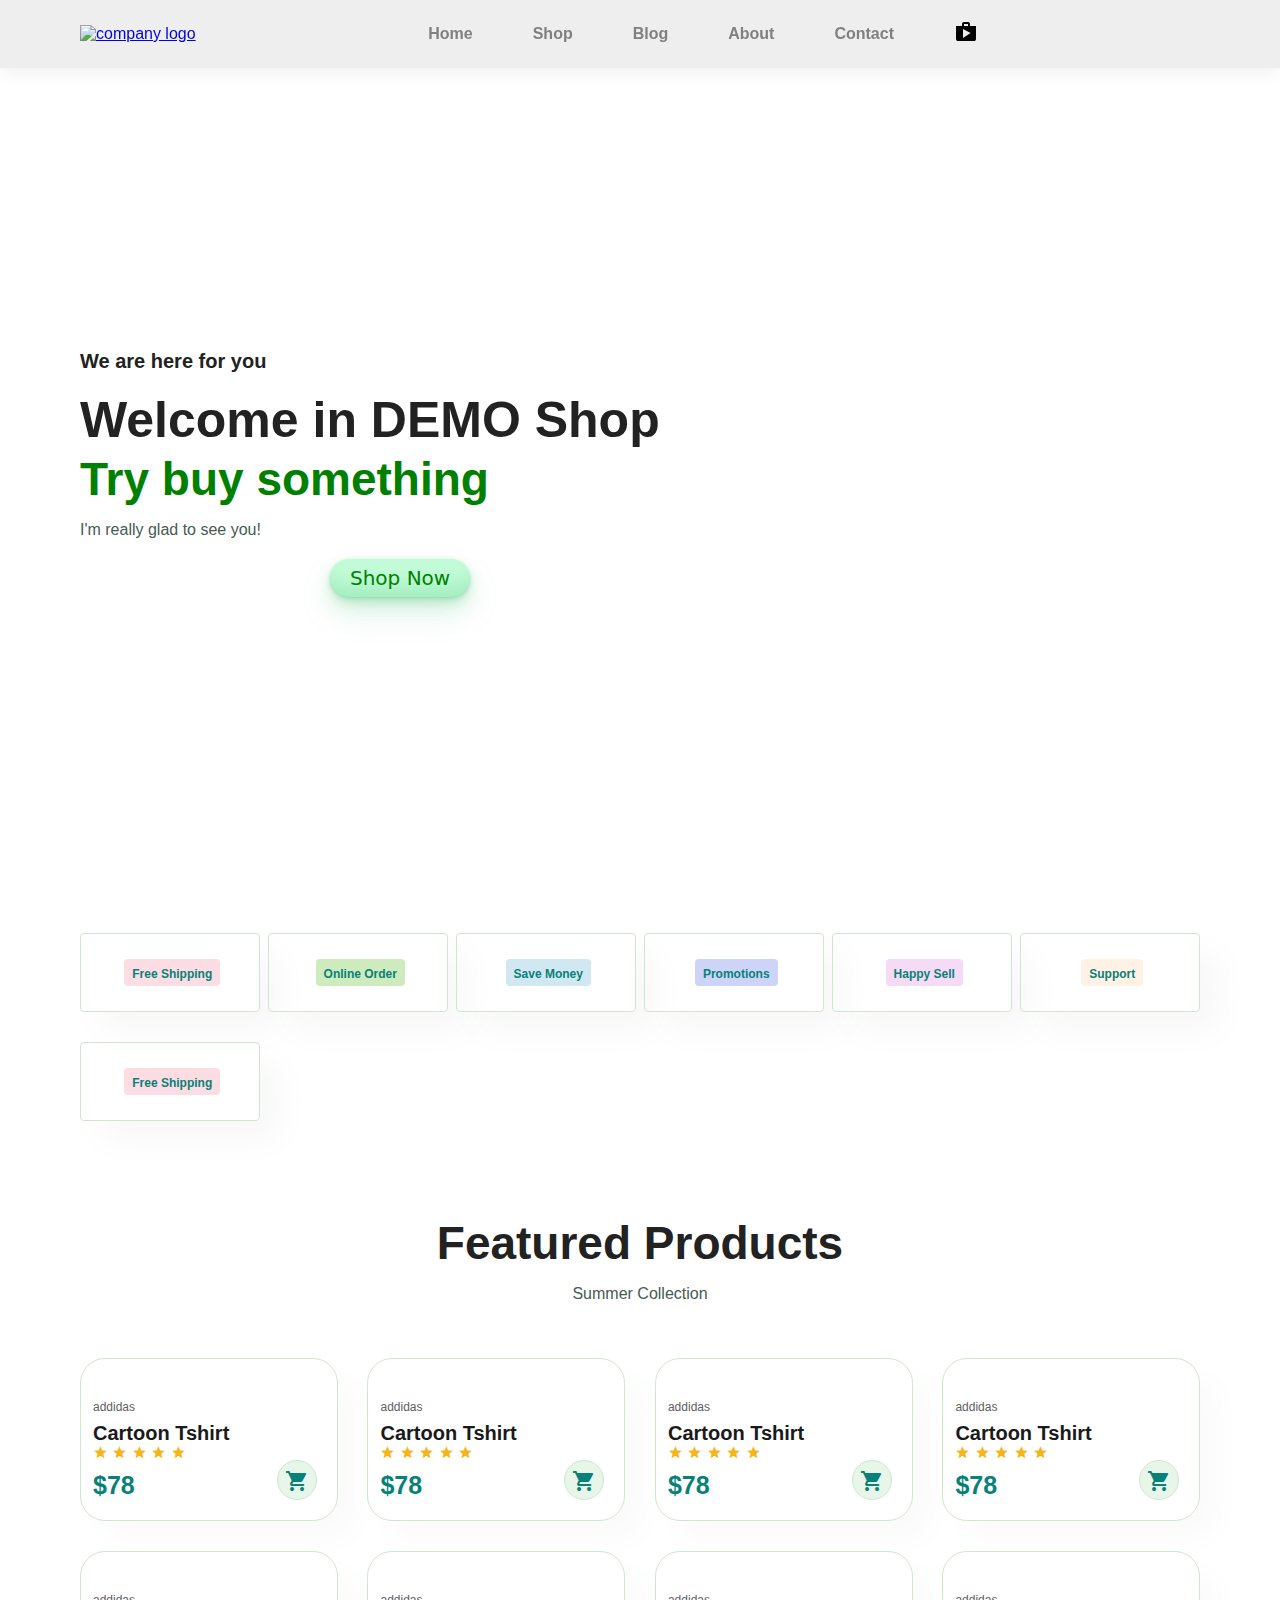
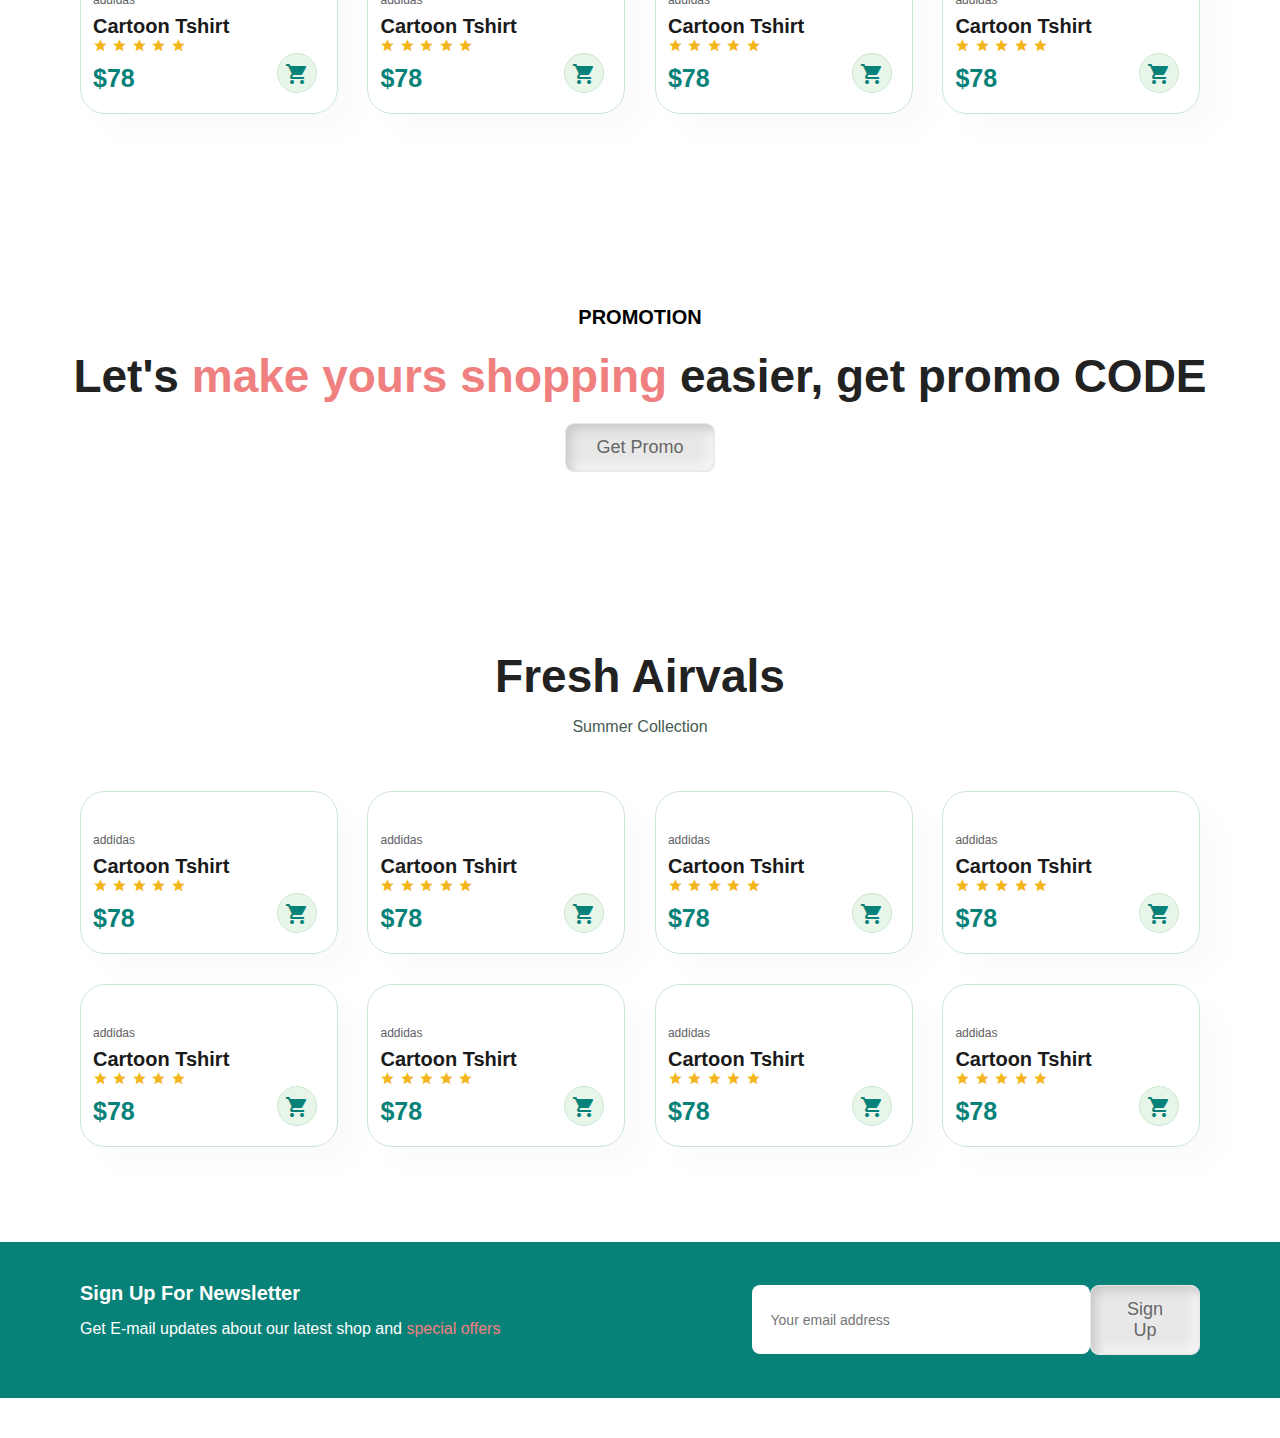
==== index.html @ 425285e5 "Add files via upload" ====
<!DOCTYPE html>
<html lang="en">
<head>
    <meta charset="UTF-8">
    <meta name="viewport" content="width=device-width, initial-scale=1.0">
    <link rel="stylesheet" href="./main.css">
    <link href="https://fonts.googleapis.com/icon?family=Material+Icons" rel="stylesheet">    
    <title>Shop</title>
</head>
<body>
    
    <section id="header">
        <a href="#"><img src="./images/logo.png" class="logo" alt="company logo"></a>

        <div>
            <ul id="navbar">
                <li><a href="index.html">Home</a></li>
                <li><a href="shop.html">Shop</a></li>
                <li><a href="blog.html">Blog</a></li>
                <li><a href="about.html">About</a></li>
                <li><a href="contact.html">Contact</a></li>
                <li><a href="cart.html"><i class="material-icons" id="cart__logo">shopping_bag</i></a></li>
            </ul>
        </div>
    </section>

    <section id="hero">
        <h4>We are here for you</h4>
        <h1>Welcome in DEMO Shop</h1>
        <h2>Try buy something</h2>
        <p>I'm really glad to see you!</p>

        <button>Shop Now</button>
    </section>

    <section id="features" class="section-p1">
        <div class="fe-box">
            <img src="images/checkmark.png" alt="">
            <h6>Free Shipping</h6>
        </div>
        <div class="fe-box">
            <img src="images/checkmark.png" alt="">
            <h6>Online Order</h6>
        </div>
        <div class="fe-box">
            <img src="images/checkmark.png" alt="">
            <h6>Save Money</h6>
        </div>
        <div class="fe-box">
            <img src="images/checkmark.png" alt="">
            <h6>Promotions</h6>
        </div>
        <div class="fe-box">
            <img src="images/checkmark.png" alt="">
            <h6>Happy Sell</h6>
        </div>
        <div class="fe-box">
            <img src="images/checkmark.png" alt="">
            <h6>Support</h6>
        </div>
        <div class="fe-box">
            <img src="images/checkmark.png" alt="">
            <h6>Free Shipping</h6>
        </div>

    </section>

    <section id="product1" class="section-p1">

        <h2>Featured Products</h2>
        <p>Summer Collection</p>

        <div class="pro-container">

            <div class="pro">
                <img src="images/tshirt1.jpg" alt="">
                <div class="des">
                    <span>addidas</span>
                    <h5>Cartoon Tshirt</h5>

                    <div class="star">
                        <i class="material-icons">grade</i>
                        <i class="material-icons">grade</i>
                        <i class="material-icons">grade</i>
                        <i class="material-icons">grade</i>
                        <i class="material-icons">grade</i>
                    </div>
                    <h4>$78</h4>
                </div>
                <a href="#"><i class="material-icons productcart" id="cart__logo">shopping_cart</i></a>
            </div>
            <div class="pro">
                <img src="images/tshirt1.jpg" alt="">
                <div class="des">
                    <span>addidas</span>
                    <h5>Cartoon Tshirt</h5>

                    <div class="star">
                        <i class="material-icons">grade</i>
                        <i class="material-icons">grade</i>
                        <i class="material-icons">grade</i>
                        <i class="material-icons">grade</i>
                        <i class="material-icons">grade</i>
                    </div>
                    <h4>$78</h4>
                </div>
                <a href="#"><i class="material-icons productcart" id="cart__logo">shopping_cart</i></a>
            </div>
            <div class="pro">
                <img src="images/tshirt1.jpg" alt="">
                <div class="des">
                    <span>addidas</span>
                    <h5>Cartoon Tshirt</h5>

                    <div class="star">
                        <i class="material-icons">grade</i>
                        <i class="material-icons">grade</i>
                        <i class="material-icons">grade</i>
                        <i class="material-icons">grade</i>
                        <i class="material-icons">grade</i>
                    </div>
                    <h4>$78</h4>
                </div>
                <a href="#"><i class="material-icons productcart" id="cart__logo">shopping_cart</i></a>
            </div>
            <div class="pro">
                <img src="images/tshirt1.jpg" alt="">
                <div class="des">
                    <span>addidas</span>
                    <h5>Cartoon Tshirt</h5>

                    <div class="star">
                        <i class="material-icons">grade</i>
                        <i class="material-icons">grade</i>
                        <i class="material-icons">grade</i>
                        <i class="material-icons">grade</i>
                        <i class="material-icons">grade</i>
                    </div>
                    <h4>$78</h4>
                </div>
                <a href="#"><i class="material-icons productcart" id="cart__logo">shopping_cart</i></a>
            </div>
            <div class="pro">
                <img src="images/tshirt1.jpg" alt="">
                <div class="des">
                    <span>addidas</span>
                    <h5>Cartoon Tshirt</h5>

                    <div class="star">
                        <i class="material-icons">grade</i>
                        <i class="material-icons">grade</i>
                        <i class="material-icons">grade</i>
                        <i class="material-icons">grade</i>
                        <i class="material-icons">grade</i>
                    </div>
                    <h4>$78</h4>
                </div>
                <a href="#"><i class="material-icons productcart" id="cart__logo">shopping_cart</i></a>
            </div>
            <div class="pro">
                <img src="images/tshirt1.jpg" alt="">
                <div class="des">
                    <span>addidas</span>
                    <h5>Cartoon Tshirt</h5>

                    <div class="star">
                        <i class="material-icons">grade</i>
                        <i class="material-icons">grade</i>
                        <i class="material-icons">grade</i>
                        <i class="material-icons">grade</i>
                        <i class="material-icons">grade</i>
                    </div>
                    <h4>$78</h4>
                </div>
                <a href="#"><i class="material-icons productcart" id="cart__logo">shopping_cart</i></a>
            </div>
            <div class="pro">
                <img src="images/tshirt1.jpg" alt="">
                <div class="des">
                    <span>addidas</span>
                    <h5>Cartoon Tshirt</h5>

                    <div class="star">
                        <i class="material-icons">grade</i>
                        <i class="material-icons">grade</i>
                        <i class="material-icons">grade</i>
                        <i class="material-icons">grade</i>
                        <i class="material-icons">grade</i>
                    </div>
                    <h4>$78</h4>
                </div>
                <a href="#"><i class="material-icons productcart" id="cart__logo">shopping_cart</i></a>
            </div>
            <div class="pro">
                <img src="images/tshirt1.jpg" alt="">
                <div class="des">
                    <span>addidas</span>
                    <h5>Cartoon Tshirt</h5>

                    <div class="star">
                        <i class="material-icons">grade</i>
                        <i class="material-icons">grade</i>
                        <i class="material-icons">grade</i>
                        <i class="material-icons">grade</i>
                        <i class="material-icons">grade</i>
                    </div>
                    <h4>$78</h4>
                </div>
                <a href="#"><i class="material-icons productcart" id="cart__logo">shopping_cart</i></a>
            </div>

        </div>
    </section>

    <section id="banner" class="section-m1">

        <div>
            <h4>PROMOTION</h4>
            <h2>Let's <span>make yours shopping</span> easier, get promo CODE</h2>

            <button class="btn">Get Promo</button>
        </div>
    </section>

    <section id="product1" class="section-p1">

        <h2>Fresh Airvals</h2>
        <p>Summer Collection</p>

        <div class="pro-container">

            <div class="pro">
                <img src="images/tshirt1.jpg" alt="">
                <div class="des">
                    <span>addidas</span>
                    <h5>Cartoon Tshirt</h5>

                    <div class="star">
                        <i class="material-icons">grade</i>
                        <i class="material-icons">grade</i>
                        <i class="material-icons">grade</i>
                        <i class="material-icons">grade</i>
                        <i class="material-icons">grade</i>
                    </div>
                    <h4>$78</h4>
                </div>
                <a href="#"><i class="material-icons productcart" id="cart__logo">shopping_cart</i></a>
            </div>
            <div class="pro">
                <img src="images/tshirt1.jpg" alt="">
                <div class="des">
                    <span>addidas</span>
                    <h5>Cartoon Tshirt</h5>

                    <div class="star">
                        <i class="material-icons">grade</i>
                        <i class="material-icons">grade</i>
                        <i class="material-icons">grade</i>
                        <i class="material-icons">grade</i>
                        <i class="material-icons">grade</i>
                    </div>
                    <h4>$78</h4>
                </div>
                <a href="#"><i class="material-icons productcart" id="cart__logo">shopping_cart</i></a>
            </div>
            <div class="pro">
                <img src="images/tshirt1.jpg" alt="">
                <div class="des">
                    <span>addidas</span>
                    <h5>Cartoon Tshirt</h5>

                    <div class="star">
                        <i class="material-icons">grade</i>
                        <i class="material-icons">grade</i>
                        <i class="material-icons">grade</i>
                        <i class="material-icons">grade</i>
                        <i class="material-icons">grade</i>
                    </div>
                    <h4>$78</h4>
                </div>
                <a href="#"><i class="material-icons productcart" id="cart__logo">shopping_cart</i></a>
            </div>
            <div class="pro">
                <img src="images/tshirt1.jpg" alt="">
                <div class="des">
                    <span>addidas</span>
                    <h5>Cartoon Tshirt</h5>

                    <div class="star">
                        <i class="material-icons">grade</i>
                        <i class="material-icons">grade</i>
                        <i class="material-icons">grade</i>
                        <i class="material-icons">grade</i>
                        <i class="material-icons">grade</i>
                    </div>
                    <h4>$78</h4>
                </div>
                <a href="#"><i class="material-icons productcart" id="cart__logo">shopping_cart</i></a>
            </div>
            <div class="pro">
                <img src="images/tshirt1.jpg" alt="">
                <div class="des">
                    <span>addidas</span>
                    <h5>Cartoon Tshirt</h5>

                    <div class="star">
                        <i class="material-icons">grade</i>
                        <i class="material-icons">grade</i>
                        <i class="material-icons">grade</i>
                        <i class="material-icons">grade</i>
                        <i class="material-icons">grade</i>
                    </div>
                    <h4>$78</h4>
                </div>
                <a href="#"><i class="material-icons productcart" id="cart__logo">shopping_cart</i></a>
            </div>
            <div class="pro">
                <img src="images/tshirt1.jpg" alt="">
                <div class="des">
                    <span>addidas</span>
                    <h5>Cartoon Tshirt</h5>

                    <div class="star">
                        <i class="material-icons">grade</i>
                        <i class="material-icons">grade</i>
                        <i class="material-icons">grade</i>
                        <i class="material-icons">grade</i>
                        <i class="material-icons">grade</i>
                    </div>
                    <h4>$78</h4>
                </div>
                <a href="#"><i class="material-icons productcart" id="cart__logo">shopping_cart</i></a>
            </div>
            <div class="pro">
                <img src="images/tshirt1.jpg" alt="">
                <div class="des">
                    <span>addidas</span>
                    <h5>Cartoon Tshirt</h5>

                    <div class="star">
                        <i class="material-icons">grade</i>
                        <i class="material-icons">grade</i>
                        <i class="material-icons">grade</i>
                        <i class="material-icons">grade</i>
                        <i class="material-icons">grade</i>
                    </div>
                    <h4>$78</h4>
                </div>
                <a href="#"><i class="material-icons productcart" id="cart__logo">shopping_cart</i></a>
            </div>
            <div class="pro">
                <img src="images/tshirt1.jpg" alt="">
                <div class="des">
                    <span>addidas</span>
                    <h5>Cartoon Tshirt</h5>

                    <div class="star">
                        <i class="material-icons">grade</i>
                        <i class="material-icons">grade</i>
                        <i class="material-icons">grade</i>
                        <i class="material-icons">grade</i>
                        <i class="material-icons">grade</i>
                    </div>
                    <h4>$78</h4>
                </div>
                <a href="#"><i class="material-icons productcart" id="cart__logo">shopping_cart</i></a>
            </div>

        </div>
    </section>

    <section id="newsletter" class="section-p1 section-m1">

        <div class="newstext">
            <h4>Sign Up For Newsletter</h4>
            <p>Get E-mail updates about our latest shop and <span>special offers</span></p>
        </div>

        <div class="form"> 

            <input type="text" placeholder="Your email address">
            <button class="btn">Sign Up</button>

        </div>

    </section>
    <script src="index.js"></script>
</body>
</html>
---- main.css ----
@import url('https://fonts.googleapis.com/css2?family=League+Spartan:wght@100..900&display=swap');

* {
    margin: 0;
    padding: 0;
    box-sizing: border-box;
    font-family: 'Leauge Spartan', sans-serif;
}

h1 {
    font-size: 50px;
    line-height: 64px;
    color: #222;
}

h2 {
    font-size: 46px;
    line-height: 54px;
    color: #222;
}

h4 {
    font-size: 20px;
    color: #222;
}

h6 {
    font-weight: 700; /*odpowiada boldowi*/
    font-size: 12px;
}

p {
    font-size: 16px;
    color: #465b52;
    margin: 15px 0 20px 0;
}

.section-p1 {
    padding: 40px 80px; /*górny i dolny + lewo i prawo */
}

.section-m1 {
    margin: 40px 0;
}

body {
    width: 100%; /*element zajmie całą dostępną szerokość kontenera, w którym się znajduje.*/
}

/*header*/

.logo {
    width: 5%;
}

#cart__logo {
  color: black;
}

#header {
    display: flex;
    align-items: center;
    justify-content: space-between;
    padding: 20px 80px;
    background: #eeeeee;
    box-shadow: 0 5px 15px rgba(0, 0, 0, 0.06);
    z-index: 999;
    position: sticky;
    top: 0;
    left: 0;
}

#navbar {
    display: flex;
    align-items: center;
    justify-content: center;
}

#navbar li { /*usuwanie oznaczenia bulletpointa*/
    list-style: none;
    padding: 0 30px;
}

#navbar li a { /*usuwanie ozdobienia tekstu, w tym przypadku podkreślenia*/
    text-decoration: none;
    color: grey;
    font-size: 16px;
    font-weight: 600;
    transition: 0.3 ease; /*płynniej zmienia się kolor po najechaniu myszką*/
}

#navbar li a:hover { /*zmiana koloru tekstu po najechaniu myszką, pamiętaj dodać transition*/
    color: black;
    text-decoration: underline black;
    text-underline-offset: 3px; /* odsuwa linię o 3px od tekstu */
    transition: color 0.3s; /* płynna zmiana koloru tekstu */
}

/*Home Page*/

#hero {
    background-image: url("images/herophoto.jpg");
    height: 90vh;
    width: 100%;
    background-size: cover;
    background-position: top 30% right 0;
    padding: 0 80px;
    display: flex;
    flex-direction: column;
    align-items: flex-start;
    justify-content: center;
}

#hero h4 {
    padding-bottom: 15px;
}

#hero h2 {
    color: green;
}

#hero button {
  background-color: #c2fbd7;
  border-radius: 100px;
  box-shadow: rgba(44, 187, 99, .2) 0 -25px 18px -14px inset,rgba(44, 187, 99, .15) 0 1px 2px,rgba(44, 187, 99, .15) 0 2px 4px,rgba(44, 187, 99, .15) 0 4px 8px,rgba(44, 187, 99, .15) 0 8px 16px,rgba(44, 187, 99, .15) 0 16px 32px;
  color: green;
  cursor: pointer;
  display: inline-block;
  font-family: CerebriSans-Regular,-apple-system,system-ui,Roboto,sans-serif;
  padding: 7px 20px;
  text-align: center;
  text-decoration: none;
  transition: all 250ms;
  border: 0;
  font-size: 20px;
  user-select: none;
  -webkit-user-select: none;
  touch-action: manipulation;
  margin-left: 250px;
  
}

.button-33:hover {
  box-shadow: rgba(44,187,99,.35) 0 -25px 18px -14px inset,rgba(44,187,99,.25) 0 1px 2px,rgba(44,187,99,.25) 0 2px 4px,rgba(44,187,99,.25) 0 4px 8px,rgba(44,187,99,.25) 0 8px 16px,rgba(44,187,99,.25) 0 16px 32px;
  transform: scale(1.05) rotate(-1deg);
}

/*features box*/

#features {
    display: flex;
    align-items: center;
    justify-content: space-between;
    flex-wrap: wrap;
}

#features .fe-box {
    width: 180px;
    text-align: center;
    padding: 25px 15px;
    box-shadow: 20px 20px 34px rgba(0, 0, 0, 0.03);
    border: 1px solid #cce7d0;
    border-radius: 4px;
    margin: 15px 0;
    cursor: pointer;
}

#features .fe-box:hover {
    box-shadow: 10px 10px 34px rgba(70, 62, 221, 0.01);
}

#features .fe-box img {
    width: 100%;
    margin-bottom: 15px;
}

#features .fe-box h6 {
    display: inline-block;
    padding: 9px 8px 6px 8px;
    line-height: 1;
    border-radius: 4px;
    color: #088178;
    background-color: #fddde4;
}

#features .fe-box:nth-child(2) h6 { /*tutaj mamy info, który to div z głównego boxa */
    background-color: #cdebbc;
}
#features .fe-box:nth-child(3) h6 { /*tutaj mamy info, który to div z głównego boxa */
    background-color: #d1e8f2;
}
#features .fe-box:nth-child(4) h6 { /*tutaj mamy info, który to div z głównego boxa */
    background-color: #cdd4f8;
}
#features .fe-box:nth-child(5) h6 { /*tutaj mamy info, który to div z głównego boxa */
    background-color: #f6dbf6;
}
#features .fe-box:nth-child(6) h6 { /*tutaj mamy info, który to div z głównego boxa */
    background-color: #fff2e5;
}

#product1 {
    text-align: center;
}

#product1 .pro-container {
    display: flex;
    justify-content: space-between;
    padding-top: 20px;
    flex-wrap: wrap;
}

#product1 .pro {
    width: 23%;
    min-width: 250px;
    padding: 10px 12px;
    border: solid 1px #cce7d0;
    border-radius: 25px;
    cursor: pointer;
    box-shadow: 20px 20px 30px rgba(0, 0, 0, 0.02);
    margin: 15px 0;
    transition: 0.2s ease;
    position: relative;
}

#product1 .pro:hover {
    box-shadow: 20px 20px 30px rgba(0, 0, 0, 0.06);
}

#product1 .pro img {
    width: 100%;
    border-radius: 20px;
}

#product1 .pro .des {
    text-align: start;
    padding: 10px 0;
} 

#product1 .pro .des span {
    color: #606063;
    font-size: 12px;
}

#product1 .pro .des h5 {
    padding-top: 7px;
    color: #1a1a1a;
    font-size: 20px;
}

#product1 .pro .des i {
    font-size: 15px;
    color: rgb(243, 181, 25);
}

#product1 .pro .des h4 {
    padding-top: 7px;
    font-size: 25px;
    font-weight: 700;
    color: #088178
}

#product1 .pro .productcart {
    width: 40px;
    height: 40px;
    line-height: 40px;
    border-radius: 50px;
    background-color: #e8f6ea;
    font-weight: 500;
    color: #088178;
    border: 1px solid #cce7d0;
    position: absolute;
    bottom: 20px;
    right: 20px;
}

/*promo banner*/

#banner {
    background-image: url("images/promobaner.png");
    width: 100%;
    height: 40vh;
    display: flex;
    flex-direction: column;
    justify-content: center;
    align-items: center;
    text-align: center;
    background-size: cover;
    background-position: center;
}

#banner h4 {
    color: black;
}

#banner h2 {
    padding: 20px 0;
}

#banner h2 span {
    color: lightcoral;
}

/*button z neta*/

/* From Uiverse.io by shah1345 */ 
.btn {
    display: inline-block;
    transition: all 0.2s ease-in;
    position: relative;
    overflow: hidden;
    z-index: 1;
    color: #090909;
    padding: 0.7em 1.7em;
    cursor: pointer;
    font-size: 18px;
    border-radius: 0.5em;
    background: #e8e8e8;
    border: 1px solid #e8e8e8;
    box-shadow: 6px 6px 12px #c5c5c5, -6px -6px 12px #ffffff;
  }
  
  .btn {
    color: #666;
    box-shadow: inset 4px 4px 12px #c5c5c5, inset -4px -4px 12px #ffffff;
  }
  
  .btn:before {
    content: "";
    position: absolute;
    left: 50%;
    transform: translateX(-50%) scaleY(1) scaleX(1.25);
    top: 100%;
    width: 140%;
    height: 180%;
    background-color: rgba(0, 0, 0, 0.05);
    border-radius: 50%;
    display: block;
    transition: all 0.5s 0.1s cubic-bezier(0.55, 0, 0.1, 1);
    z-index: -1;
  }
  
  .btn:after {
    content: "";
    position: absolute;
    left: 55%;
    transform: translateX(-50%) scaleY(1) scaleX(1.45);
    top: 180%;
    width: 160%;
    height: 190%;
    background-color: lightcoral;
    border-radius: 50%;
    display: block;
    transition: all 0.5s 0.1s cubic-bezier(0.55, 0, 0.1, 1);
    z-index: -1;
  }
  
  .btn:hover {
    color: #ffffff;
    border: 1px solid lightcoral;
  }
  
  .btn:hover:before {
    top: -35%;
    background-color: lightcoral;
    transform: translateX(-50%) scaleY(1.3) scaleX(0.8);
  }
  
  .btn:hover:after {
    top: -45%;
    background-color: lightcoral;
    transform: translateX(-50%) scaleY(1.3) scaleX(0.8);
  }
  

  /*newsletter*/

  #newsletter {
    display: flex;
    align-items: center;
    justify-content: space-between;
    flex-wrap: wrap;
    background-color: #088178;
  }

  #newsletter .form {
    display: flex;
    width: 40%;
  }

  #newsletter h4 {
    color: white;
  }

  #newsletter p {
    color: white;
  }

  #newsletter p span {
    color: lightcoral;
    font-weight: 500;
  }

  #newsletter input {
    height: 4.3rem;
    padding: 0 1.25em;
    font-size: 14px;
    width: 100%;
    border: 1px solid transparent;
    border-radius: 0.5rem;
    outline: none;
  }
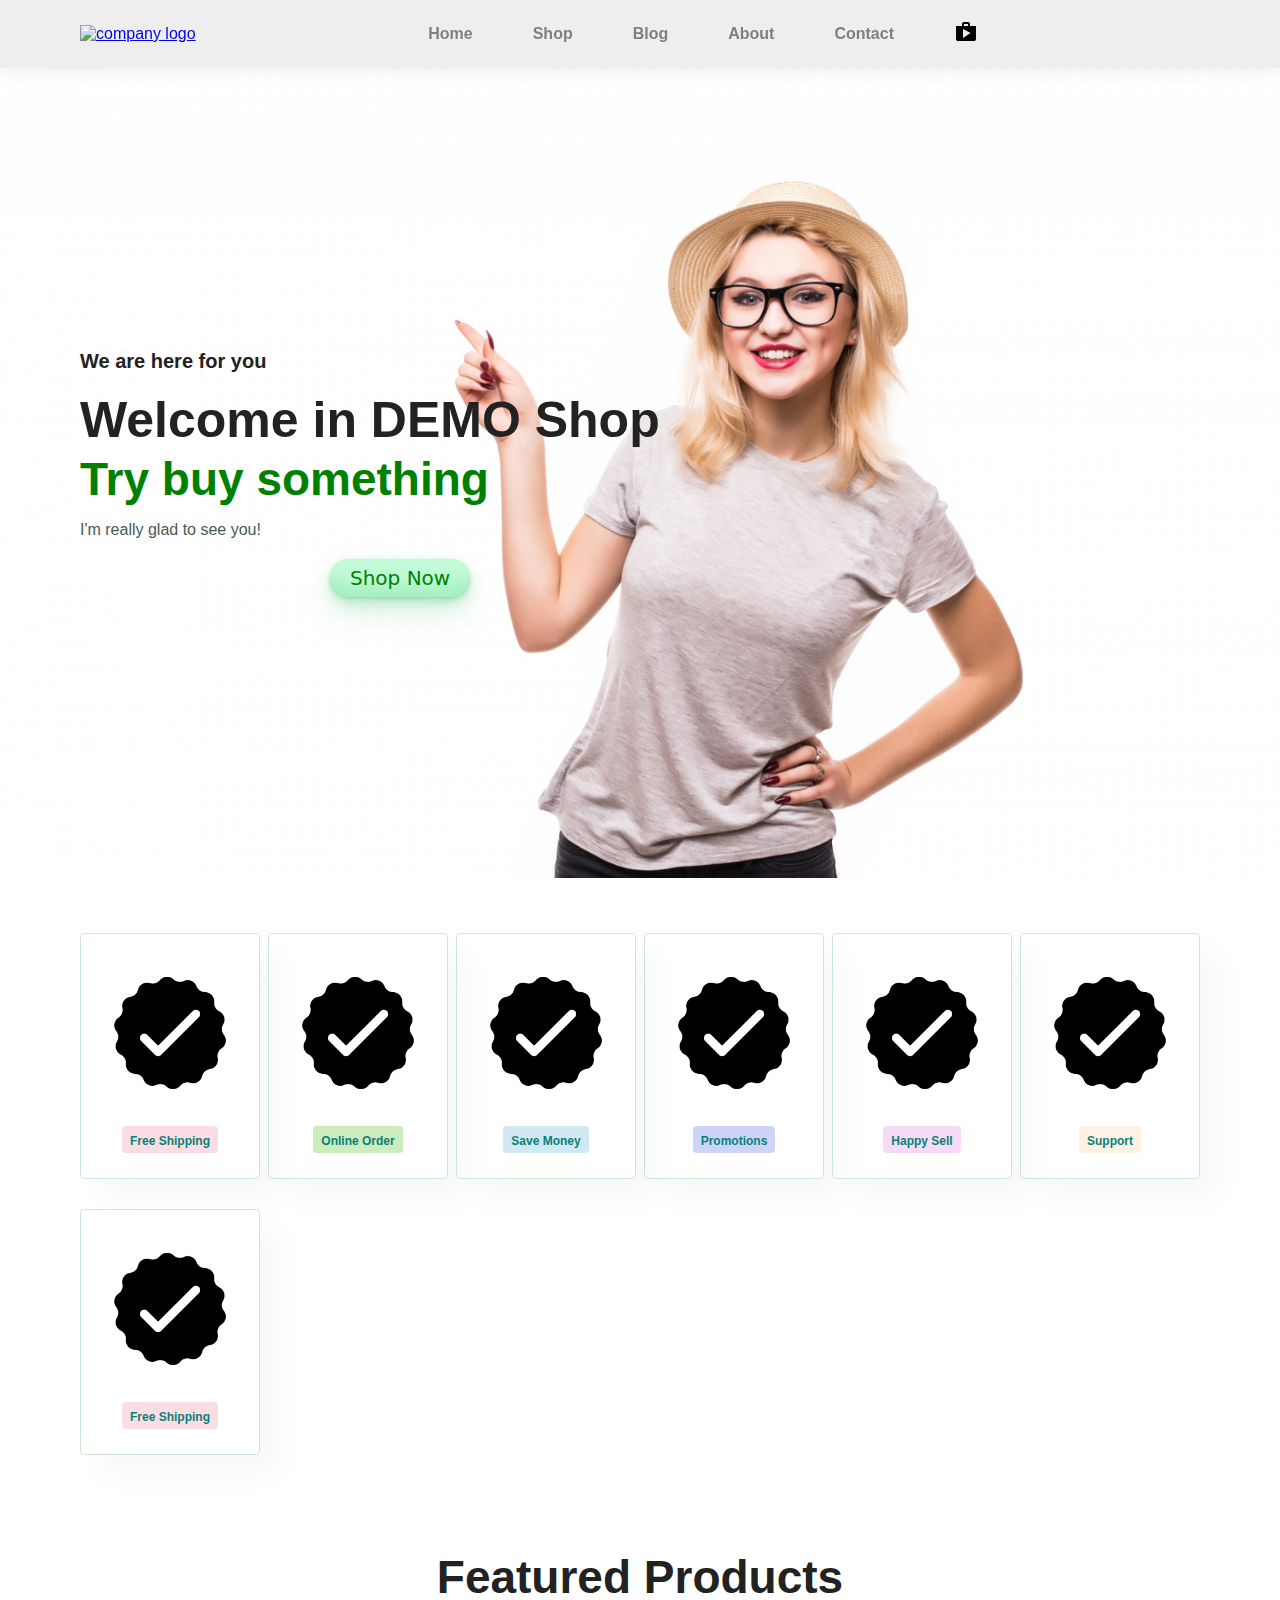
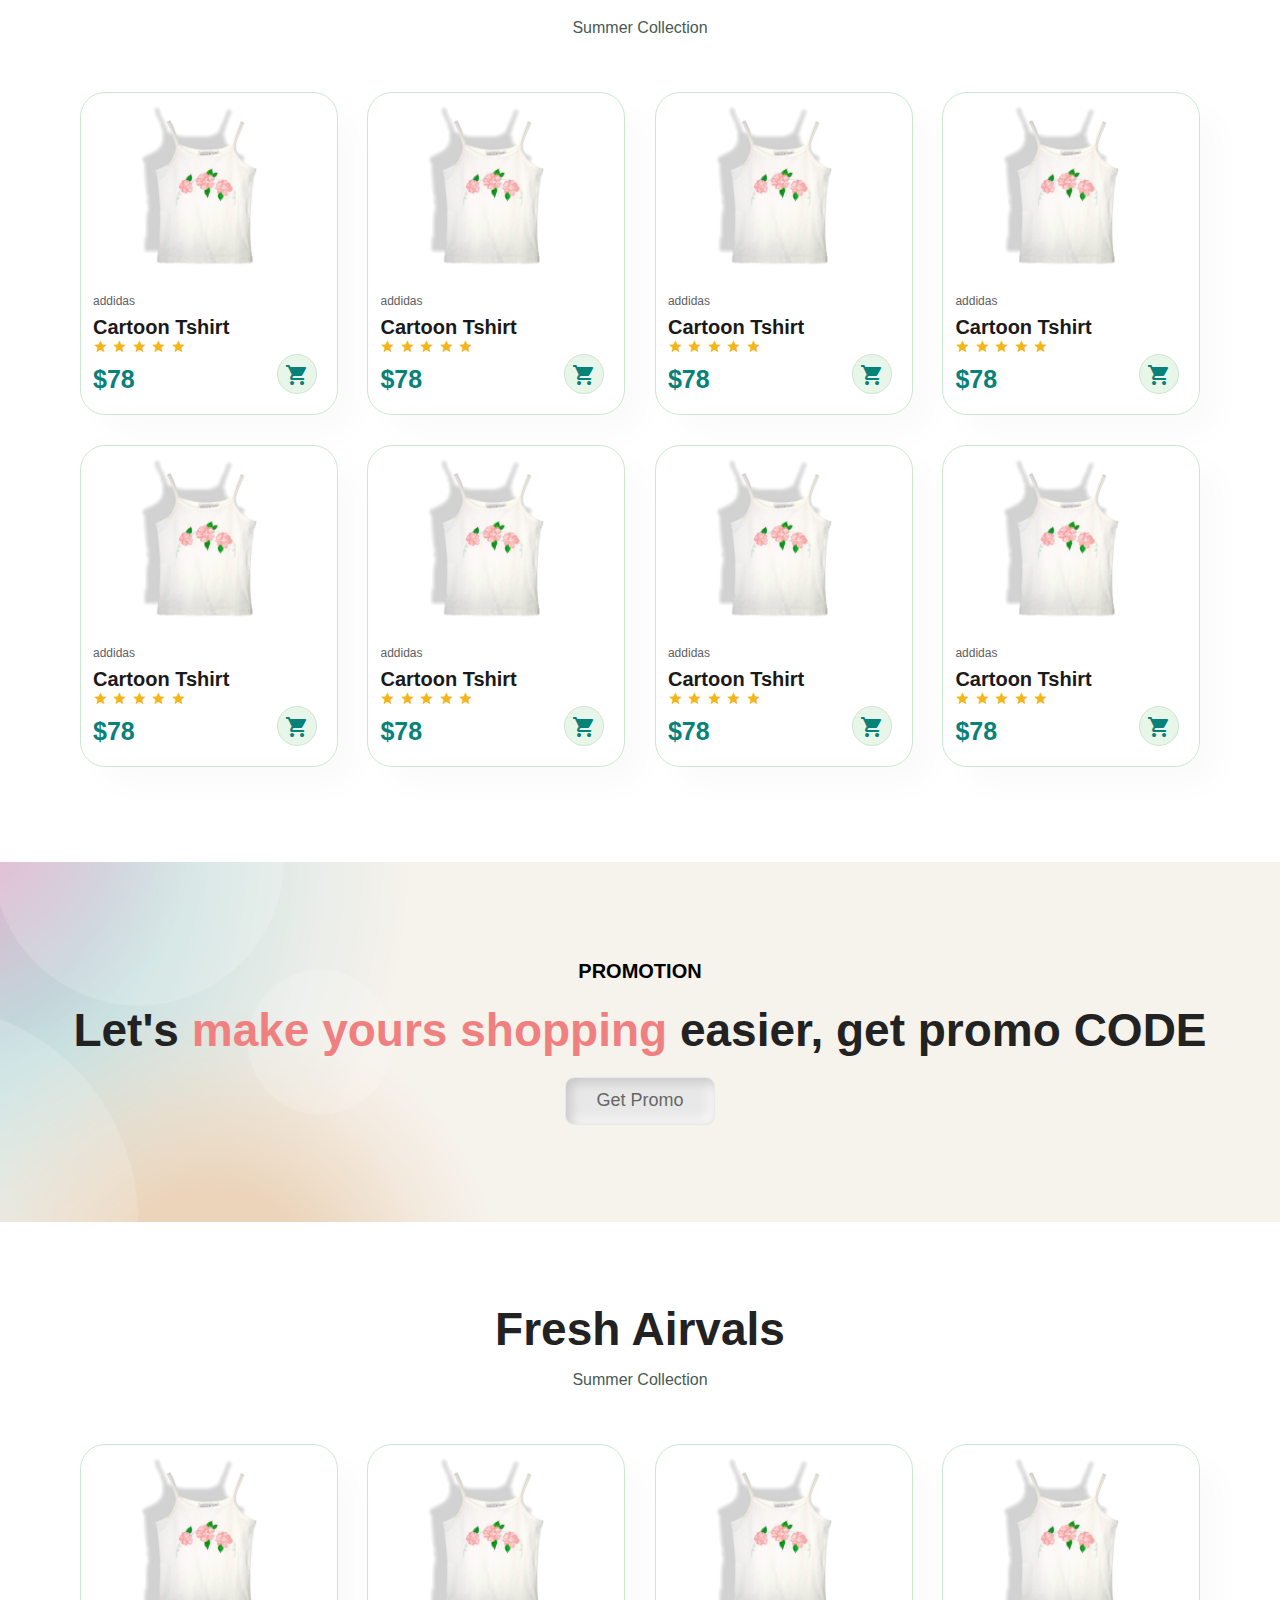
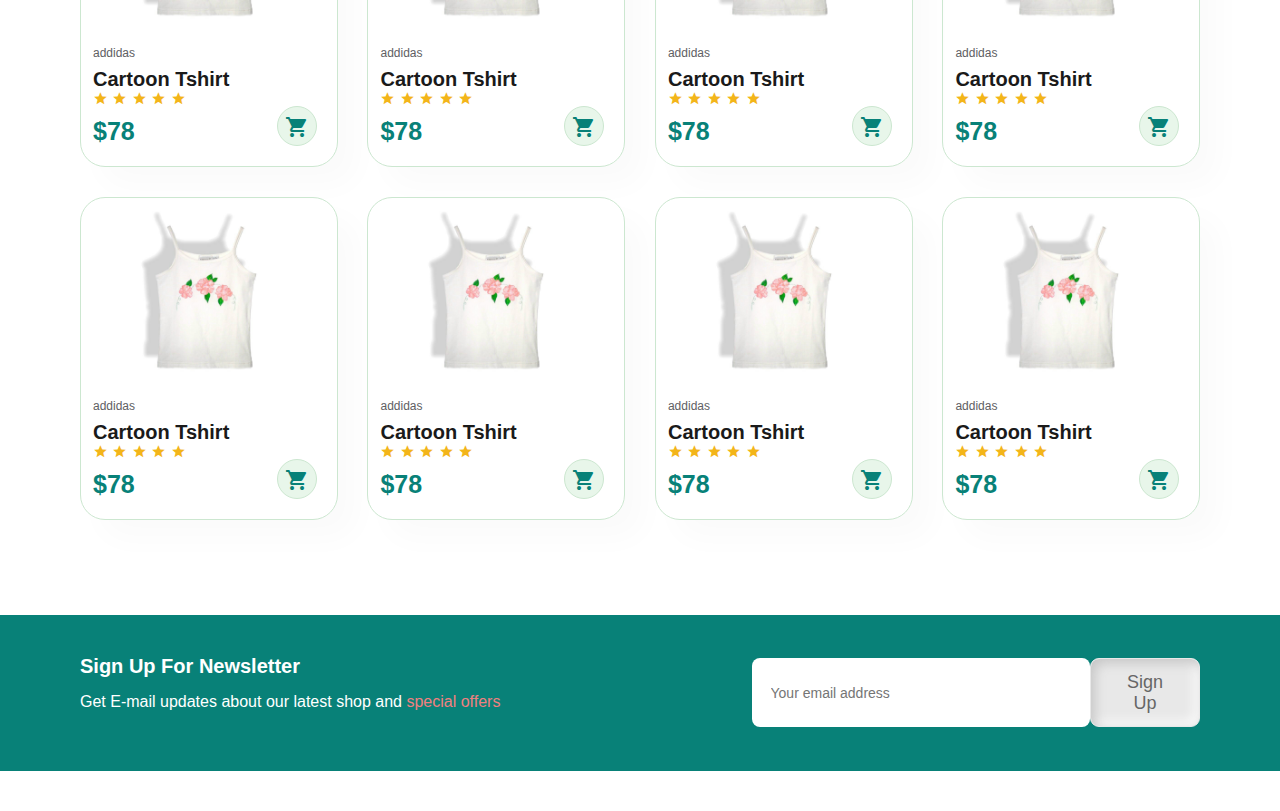
==== commit c0d1bd68: "Add files via upload" ====
--- a/index.html
+++ b/index.html
@@ -35,7 +35,7 @@
 
     <section id="features" class="section-p1">
         <div class="fe-box">
-            <img src="images/checkmark.png" alt="">
+            <img src="./images/checkmark.png" alt="">
             <h6>Free Shipping</h6>
         </div>
         <div class="fe-box">
